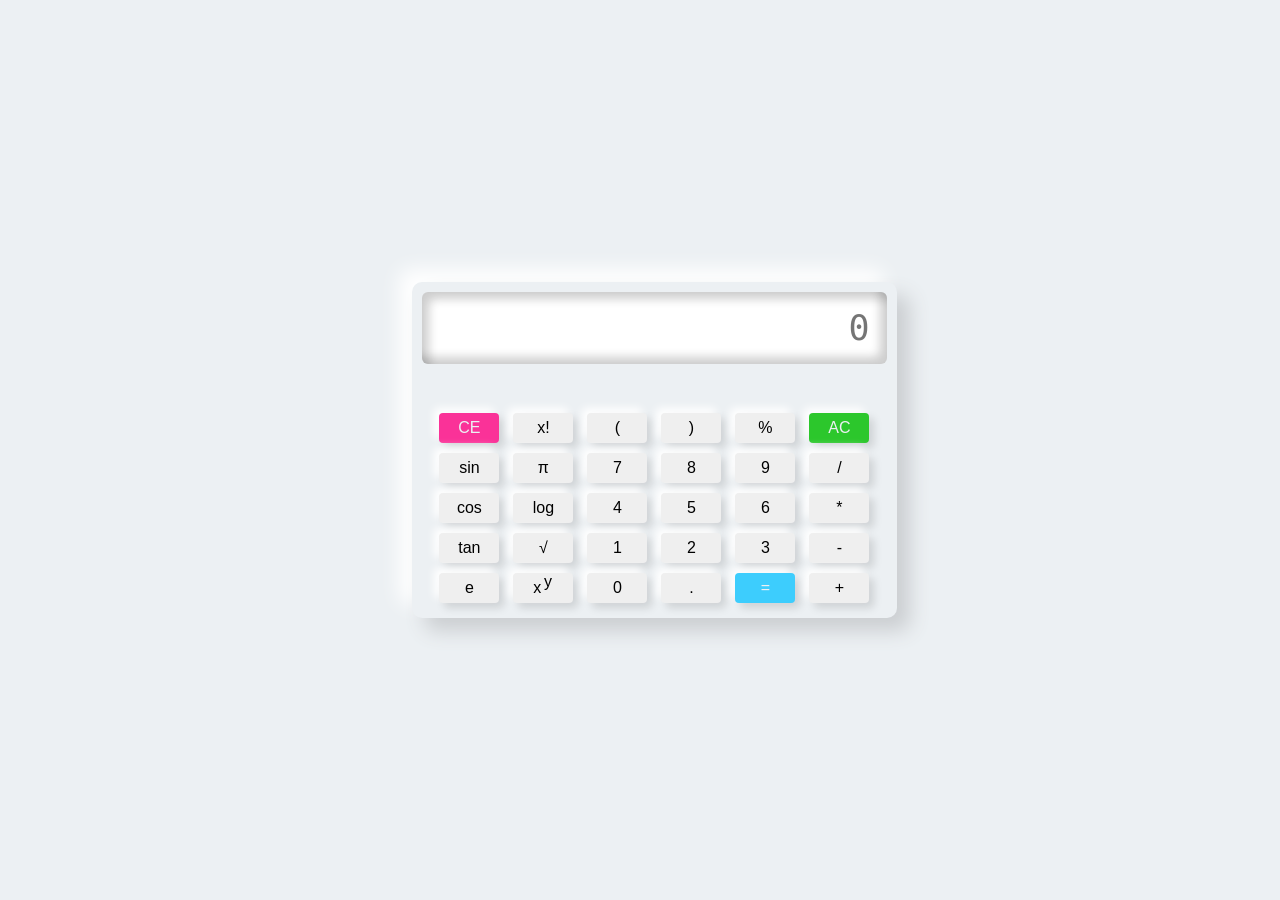
==== index.html @ 17ef1d1b "renaming to deploy" ====
<!DOCTYPE html>
<html lang="en">
<head>
  <meta charset="UTF-8">
  <meta name="viewport" content="width=device-width, initial-scale=1.0">
  <title>Scientific Calculator</title>
  <link rel="stylesheet" href="style.css">
</head>
<body>
  <div class="container">
    <div class="display">
        <input id="screen" type="text" placeholder="0">
    </div>

    <div class="btns">
      <div class="row">
          <button id="ce" onclick="backspc()">CE</button>
          <button onclick="fact()">x!</button>
          <button class="btn">(</button>
          <button class="btn">)</button>
          <button class="btn">%</button>
          <button id="ac" onclick="screen.value=''">AC</button>
      </div>

      <div class="row">
          <button onclick="sin()">sin</button>
          <button onclick="pi()">π</button>
          <button class="btn">7</button>
          <button class="btn">8</button>
          <button class="btn">9</button>
          <button class="btn">/</button>
      </div>

      <div class="row">
          <button onclick="cos()">cos</button>
          <button onclick="log()">log</button>
          <button class="btn">4</button>
          <button class="btn">5</button>
          <button class="btn">6</button>
          <button class="btn">*</button>
      </div>

      <div class="row">
          <button onclick="tan()">tan</button>
          <button onclick="sqrt()">√</button>
          <button class="btn">1</button>
          <button class="btn">2</button>
          <button class="btn">3</button>
          <button class="btn">-</button>
      </div>

      <div class="row">
          <button onclick="e()">e</button>
          <button onclick="pow()">x <span style="position: relative; bottom: .4em; right: .1em;">y</span>
          </button>
          <button class="btn">0</button>
          <button class="btn">.</button>
          <button id="eval" onclick="screen.value=eval(screen.value)">=</button>
          <button class="btn">+</button>
      </div>
  </div>
  </div>
<script src= "script.js"></script>
</body>
</html>
---- style.css ----
body {
  padding: 0;
        margin: 0;
        display: flex;
        justify-content: center;
        align-items: center;
        min-height: 100vh;
        user-select: none;
  background-color: rgb(236, 240, 243);
}
.container {
  margin-left: 1.8em;
  padding: 10px;
  border-radius: 10px;
  box-shadow: 13px 13px 20px #cbced1,
             -13px -13px 20px #ffffff;
}

.row button{
  width: 60px;
  height: 30px;
  font-size: 16px;
  border: none;
  outline: none;
  margin: 5px;
  border-radius: 4px;
  transition: .1s;
  box-shadow: 5px 5px 8px #00000020,
            -5px -5px 8px #ffff;

}
.row button:hover {
  box-shadow: inset 5px 5px 5px rgba(16, 16, 16, 0.1),
              inset -5px -5px 5px rgba(16, 16, 16, 0.1);
}
#ce {
  background-color: #FA3298;
  color: rgb(236, 240, 243);
}
#ac {
  background-color: #2CC72C;
  color: rgb(236, 240, 243);
}
#eval {
  background-color: #3DCDFD;
  color: rgb(236, 240, 243);
}
#screen {
  width: auto;
  height: 70px;
  font-size: 35px;
  color: #757575;
  outline: none;
  border-style: none;
  text-align: right;
  padding-right: .5em;
  margin-bottom: .5em;
  border-radius: 6px;
  font-family: monospace;
  box-shadow: inset 7px 7px 10px rgba(16, 16, 16, 0.2),
              inset -7px -7px 10px rgba(16, 16, 16, 0.2);
}
.btns {
  width: 100%;
  margin-top: 1.7em;
  display: flex;
  justify-content: center;
  align-items: center;
  flex-direction: column;
}
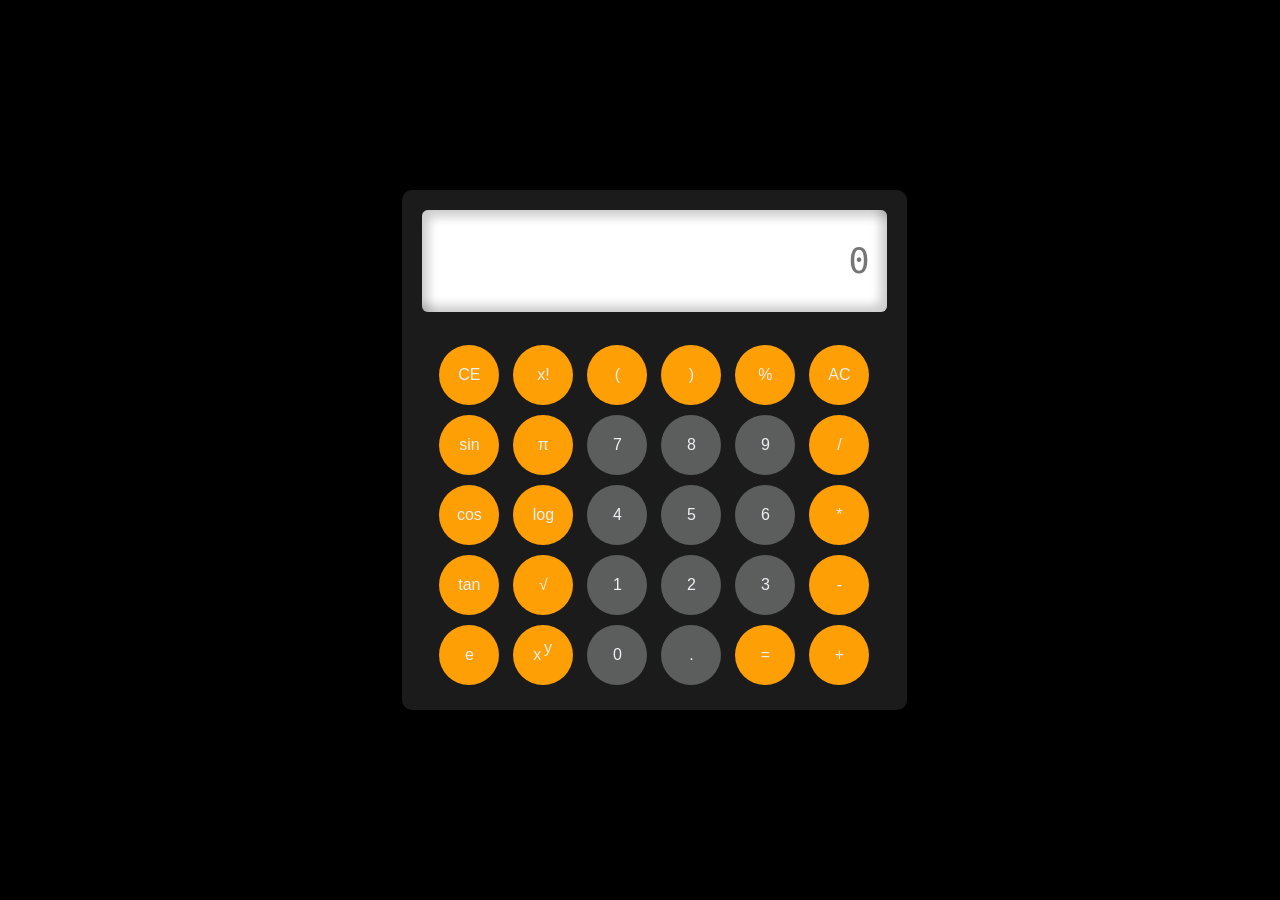
==== commit e080408e: "Add files via upload" ====
--- a/index.html
+++ b/index.html
@@ -15,48 +15,48 @@
     <div class="btns">
       <div class="row">
           <button id="ce" onclick="backspc()">CE</button>
-          <button onclick="fact()">x!</button>
-          <button class="btn">(</button>
-          <button class="btn">)</button>
-          <button class="btn">%</button>
+          <button id="op" onclick="fact()">x!</button>
+          <button id="op" class="btn">(</button>
+          <button id="op" class="btn">)</button>
+          <button id="op" class="btn">%</button>
           <button id="ac" onclick="screen.value=''">AC</button>
       </div>
 
       <div class="row">
-          <button onclick="sin()">sin</button>
-          <button onclick="pi()">π</button>
-          <button class="btn">7</button>
-          <button class="btn">8</button>
-          <button class="btn">9</button>
-          <button class="btn">/</button>
+          <button id="op" onclick="sin()">sin</button>
+          <button id="op" onclick="pi()">π</button>
+          <button id="num" class="btn">7</button>
+          <button id="num" class="btn">8</button>
+          <button id="num" class="btn">9</button>
+          <button id="op" class="btn">/</button>
       </div>
 
       <div class="row">
-          <button onclick="cos()">cos</button>
-          <button onclick="log()">log</button>
-          <button class="btn">4</button>
-          <button class="btn">5</button>
-          <button class="btn">6</button>
-          <button class="btn">*</button>
+          <button id="op" onclick="cos()">cos</button>
+          <button id="op" onclick="log()">log</button>
+          <button id="num" class="btn">4</button>
+          <button id="num" class="btn">5</button>
+          <button id="num" class="btn">6</button>
+          <button id="op" class="btn">*</button>
       </div>
 
       <div class="row">
-          <button onclick="tan()">tan</button>
-          <button onclick="sqrt()">√</button>
-          <button class="btn">1</button>
-          <button class="btn">2</button>
-          <button class="btn">3</button>
-          <button class="btn">-</button>
+          <button id="op" onclick="tan()">tan</button>
+          <button id="op" onclick="sqrt()">√</button>
+          <button id="num" class="btn">1</button>
+          <button id="num" class="btn">2</button>
+          <button id="num" class="btn">3</button>
+          <button id="op" class="btn">-</button>
       </div>
 
       <div class="row">
-          <button onclick="e()">e</button>
-          <button onclick="pow()">x <span style="position: relative; bottom: .4em; right: .1em;">y</span>
+          <button id="op" onclick="e()">e</button>
+          <button id="op" onclick="pow()">x <span style="position: relative; bottom: .4em; right: .1em;">y</span>
           </button>
-          <button class="btn">0</button>
-          <button class="btn">.</button>
+          <button id="num" class="btn">0</button>
+          <button id="num" class="btn">.</button>
           <button id="eval" onclick="screen.value=eval(screen.value)">=</button>
-          <button class="btn">+</button>
+          <button id="op" class="btn">+</button>
       </div>
   </div>
   </div>
--- a/style.css
+++ b/style.css
@@ -1,53 +1,58 @@
 body {
   padding: 0;
-        margin: 0;
-        display: flex;
-        justify-content: center;
-        align-items: center;
-        min-height: 100vh;
-        user-select: none;
-  background-color: rgb(236, 240, 243);
+  margin: 0;
+  display: flex;
+  justify-content: center;
+  align-items: center;
+  min-height: 100vh;
+  user-select: none;
+  background-color: black;
 }
 .container {
   margin-left: 1.8em;
-  padding: 10px;
+  padding: 20px;
   border-radius: 10px;
-  box-shadow: 13px 13px 20px #cbced1,
-             -13px -13px 20px #ffffff;
+  background-color: rgb(27, 27, 27);
 }
 
 .row button{
   width: 60px;
-  height: 30px;
+  height: 60px;
   font-size: 16px;
   border: none;
   outline: none;
   margin: 5px;
-  border-radius: 4px;
   transition: .1s;
-  box-shadow: 5px 5px 8px #00000020,
-            -5px -5px 8px #ffff;
-
+  border-radius: 50px;
 }
 .row button:hover {
   box-shadow: inset 5px 5px 5px rgba(16, 16, 16, 0.1),
               inset -5px -5px 5px rgba(16, 16, 16, 0.1);
 }
 #ce {
-  background-color: #FA3298;
+  background-color: #FE9F06;
   color: rgb(236, 240, 243);
 }
 #ac {
-  background-color: #2CC72C;
+  background-color: #FE9F06;
   color: rgb(236, 240, 243);
 }
 #eval {
-  background-color: #3DCDFD;
+  background-color: #FE9F06;
+  color: rgb(236, 240, 243);
+}
+#op {
+  background-color: #FE9F06;
+  color: rgb(236, 240, 243);
+}
+
+#num {
+  background-color: #5C5D5D;
   color: rgb(236, 240, 243);
 }
 #screen {
   width: auto;
-  height: 70px;
+  height:100px;
   font-size: 35px;
   color: #757575;
   outline: none;
@@ -62,7 +67,7 @@
 }
 .btns {
   width: 100%;
-  margin-top: 1.7em;
+  margin-top: 10px;
   display: flex;
   justify-content: center;
   align-items: center;
